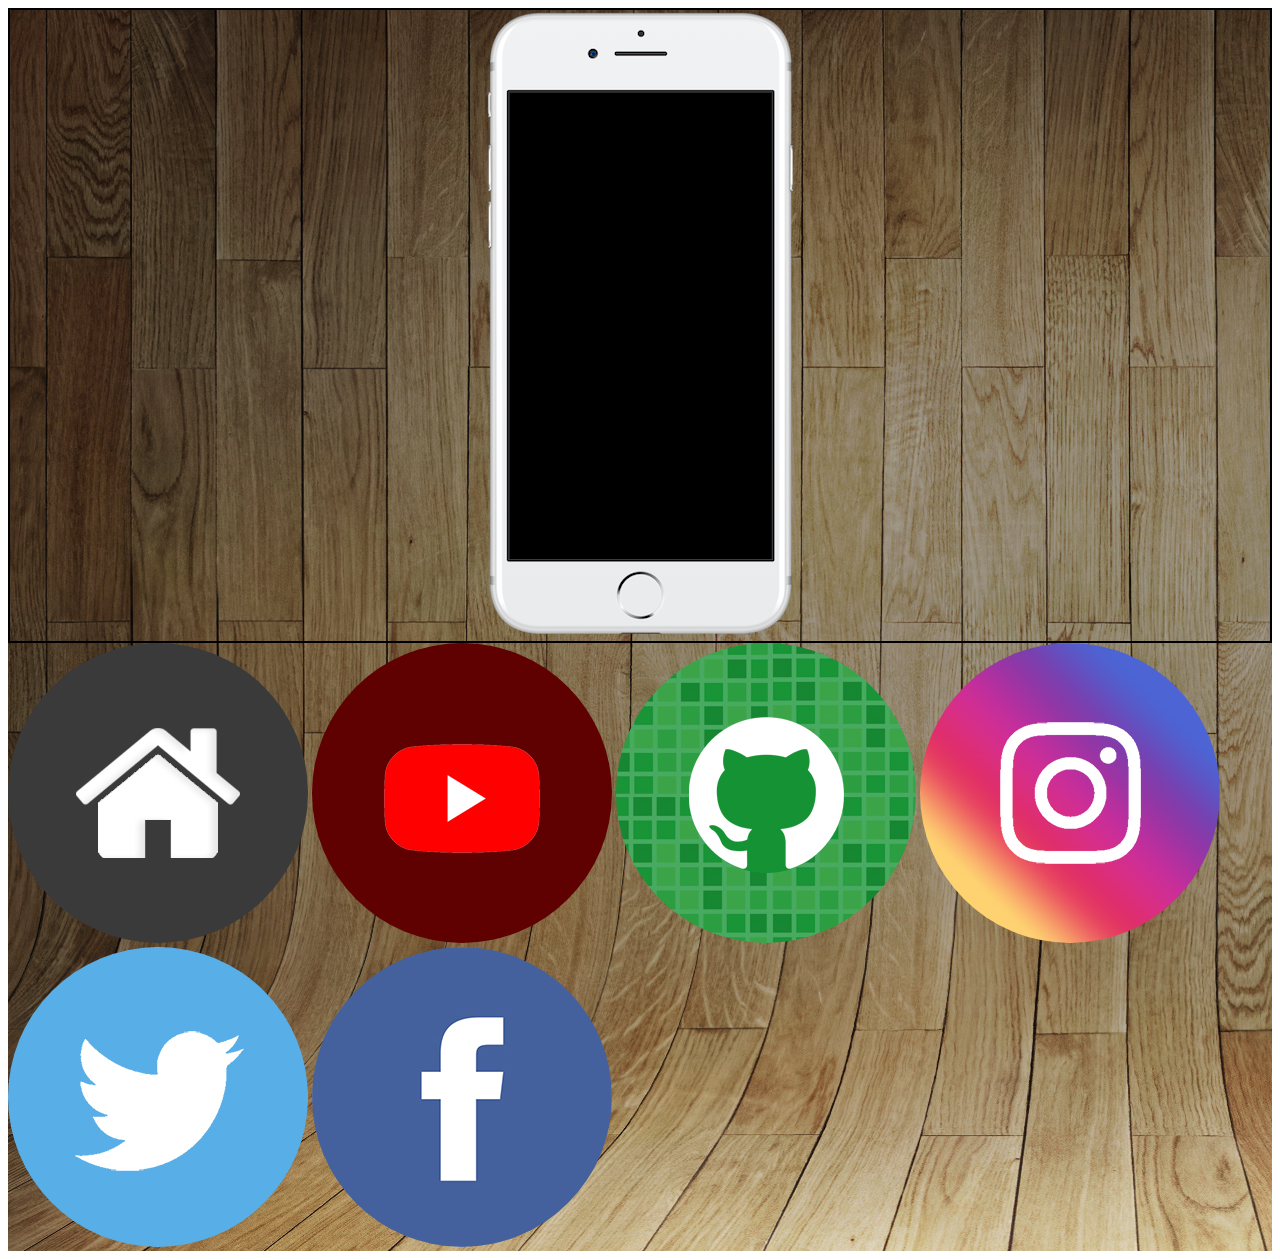
==== index.html @ e60b3fbb "edit social" ====
<!DOCTYPE html>
<html lang="en">
<head>
    <meta charset="UTF-8">
    <meta name="viewport" content="width=device-width, initial-scale=1.0">
    <title>Minhas Redes Sociais</title>
    <link rel="stylesheet" href="css/style.css">
    <link rel="shortcut icon" href="favicon.ico" type="image/x-icon">
</head>
<body>
    <main>

        
        <div class="container">
            <img src="imagens/frame-iphone.png" alt=" imagem iphone">
        </div>

        <div class="container_botoes">
            <img src="imagens/logo-home.jpg" alt="">
            <img src="imagens/logo-youtube.jpg" alt="">
            <img src="imagens/logo-github.jpg" alt="">
            <img src="imagens/logo-instagram.jpg" alt="">
            <img src="imagens/logo-twitter.jpg" alt="">
            <img src="imagens/logo-facebook.jpg" alt="">

        </div>

    </main>
    
</body>
</html>
---- css/style.css ----
@charset "UTF-8";

main{
    background-image: url("../imagens/fundo-madeira.jpg");
  
}

.container{
    border: 2px solid black;
    text-align: center;
   

}

.container_botoes{
  
}


.container_botoes img{
    border-radius: 50%;
}
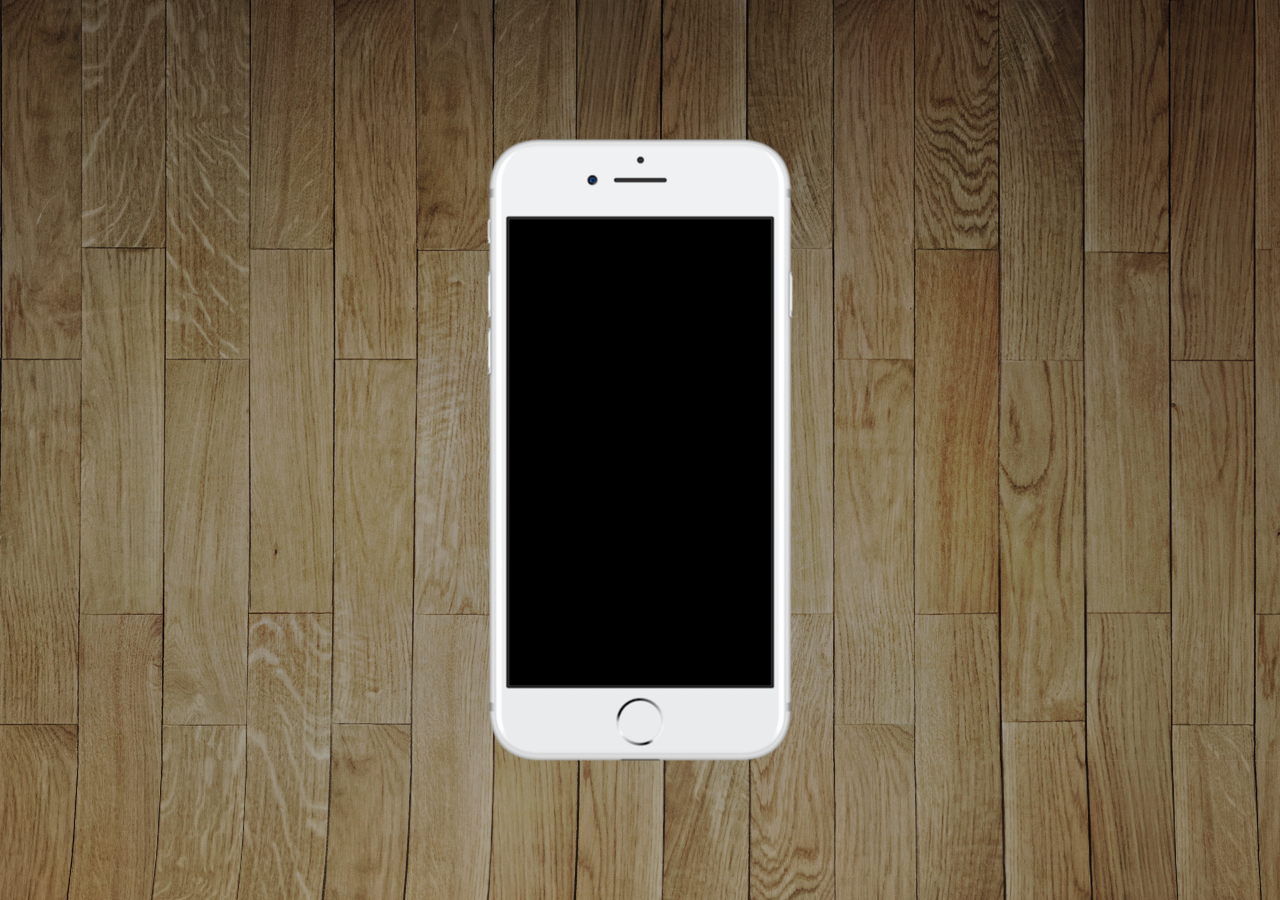
==== commit f433dc46: "update" ====
--- a/index.html
+++ b/index.html
@@ -8,9 +8,19 @@
     <link rel="shortcut icon" href="favicon.ico" type="image/x-icon">
 </head>
 <body>
+
+    
     <main>
 
-        
+        <section id="telefone">
+
+        </section>
+
+        <section id="redes-sociais">
+
+        </section>
+
+        <!--
         <div class="container">
             <img src="imagens/frame-iphone.png" alt=" imagem iphone">
         </div>
@@ -24,6 +34,7 @@
             <img src="imagens/logo-facebook.jpg" alt="">
 
         </div>
+        -->
 
     </main>
     
--- a/css/style.css
+++ b/css/style.css
@@ -1,22 +1,36 @@
 @charset "UTF-8";
 
-main{
-    background-image: url("../imagens/fundo-madeira.jpg");
-  
+* {
+    margin: 0px;
+    padding: 0.px;
+    font-family: Arial, Helvetica, sans-serif;
+}
+html, body {
+    height:  100vh;
+    width: 100vw;
+    background-color: black;
 }
 
-.container{
-    border: 2px solid black;
-    text-align: center;
-   
-
+body{
+    background: url(../imagens/fundo-madeira.jpg) no-repeat top center;
 }
 
-.container_botoes{
+main{
+    height: 100vh;
+    position: relative;
+    background-size: cover;
+    background-attachment: fixed;
   
 }
 
 
-.container_botoes img{
-    border-radius: 50%;
+section#telefone {
+    position: absolute;
+    top: 50%;
+    left: 50%;
+    transform: translate(-50%, -50%);
+
+    height: 627px;
+    width: 311px;
+    background: url(../imagens/frame-iphone.png) no-repeat;
 }
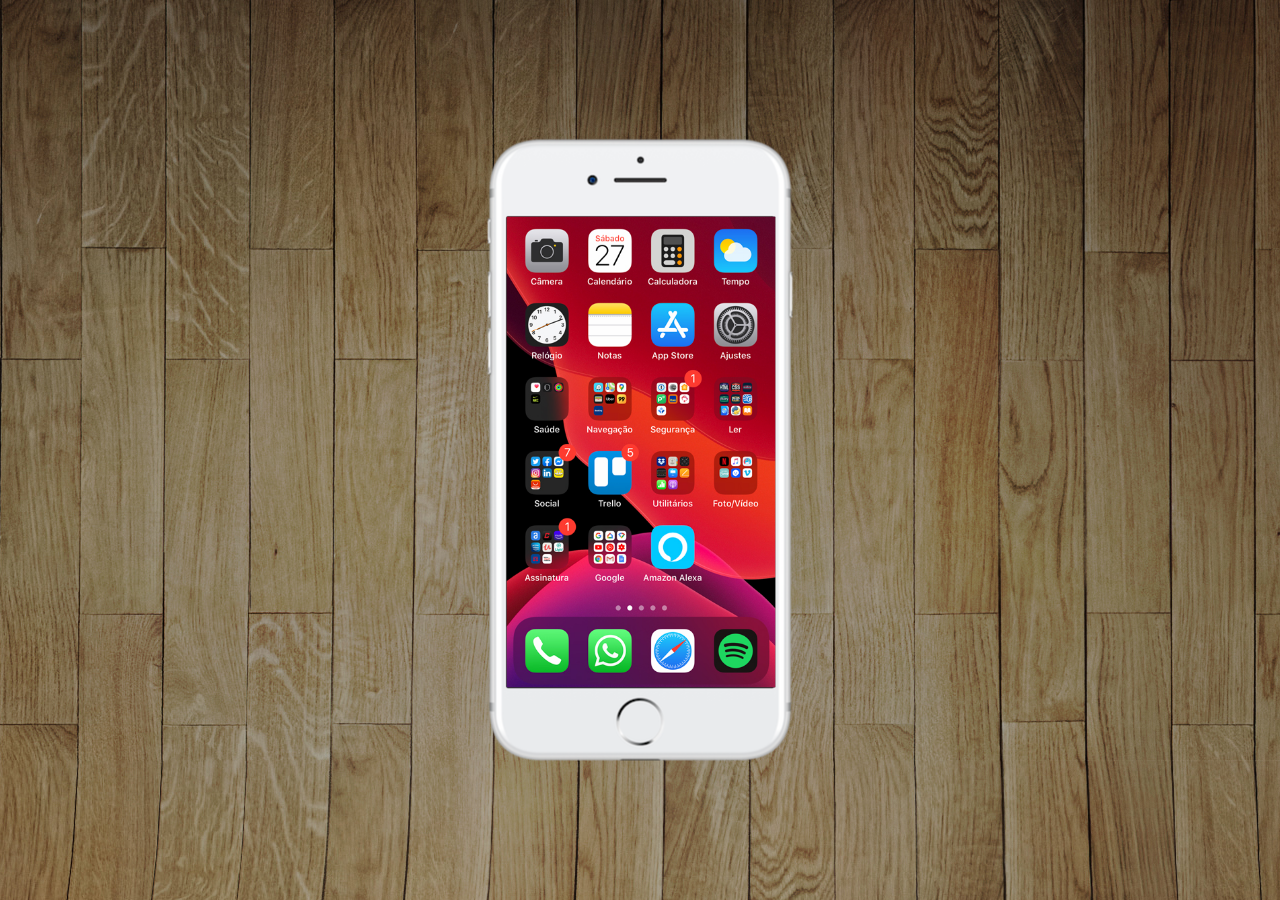
==== commit e1ba7b04: "criei a tela" ====
--- a/index.html
+++ b/index.html
@@ -13,6 +13,7 @@
     <main>
 
         <section id="telefone">
+            <iframe src="home.html" frameborder="0" name="tela" id="tela"></iframe>
 
         </section>
 
--- a/css/style.css
+++ b/css/style.css
@@ -33,4 +33,12 @@
     height: 627px;
     width: 311px;
     background: url(../imagens/frame-iphone.png) no-repeat;
+}
+
+iframe#tela{
+    position: relative;
+    top: 80px;
+    left: 22px;
+    height: 471px;
+    width: 269px;
 }
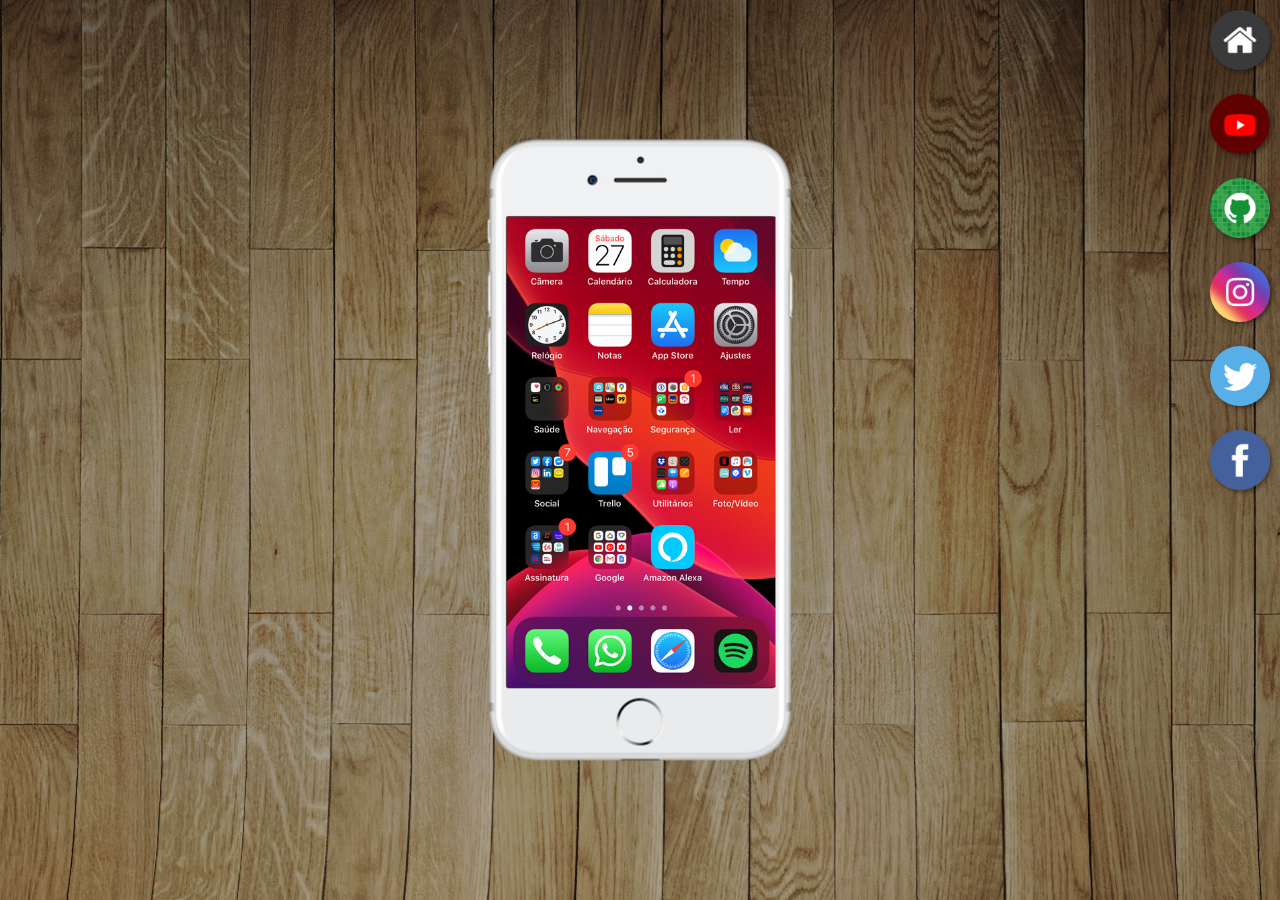
==== commit dd7b4b72: "botoes na lateral" ====
--- a/index.html
+++ b/index.html
@@ -18,6 +18,23 @@
         </section>
 
         <section id="redes-sociais">
+            
+            <a href="" target="tela">
+                <img src="imagens/logo-home.jpg" alt="">
+            </a><br>
+            <a href="" target="tela">
+                <img src="imagens/logo-youtube.jpg" alt="">
+            </a><br>
+            <a href="" target="tela">
+                <img src="imagens/logo-github.jpg" alt="">
+            </a><br>
+            <a href="" target="tela">
+                <img src="imagens/logo-instagram.jpg" alt="">
+            </a><br>
+            <a href="" target="tela">
+                <img src="imagens/logo-twitter.jpg" alt="">
+            </a><br>
+            <a href="" target="tela"><img src="imagens/logo-facebook.jpg" alt=""></a><br>
 
         </section>
 
@@ -27,12 +44,7 @@
         </div>
 
         <div class="container_botoes">
-            <img src="imagens/logo-home.jpg" alt="">
-            <img src="imagens/logo-youtube.jpg" alt="">
-            <img src="imagens/logo-github.jpg" alt="">
-            <img src="imagens/logo-instagram.jpg" alt="">
-            <img src="imagens/logo-twitter.jpg" alt="">
-            <img src="imagens/logo-facebook.jpg" alt="">
+
 
         </div>
         -->
--- a/css/style.css
+++ b/css/style.css
@@ -41,4 +41,29 @@
     left: 22px;
     height: 471px;
     width: 269px;
+}
+
+
+section#redes-sociais{
+    text-align: right;
+}
+
+
+section#redes-sociais img{
+    width: 60px; /* Imagem quadrada ao diminuir uma das dimensoes ja diminui a outra automaticamente*/
+
+    border-radius: 50%;
+    margin: 10px;
+    box-shadow: 2px 2px 5px rgba(0, 0, 0, 0.463);
+
+
+}
+
+
+section#redes-sociais img:hover{
+    border: 2px solid rgba(255, 255, 255, 0);
+    transition: transform 0.5s;
+
+
+
 }
